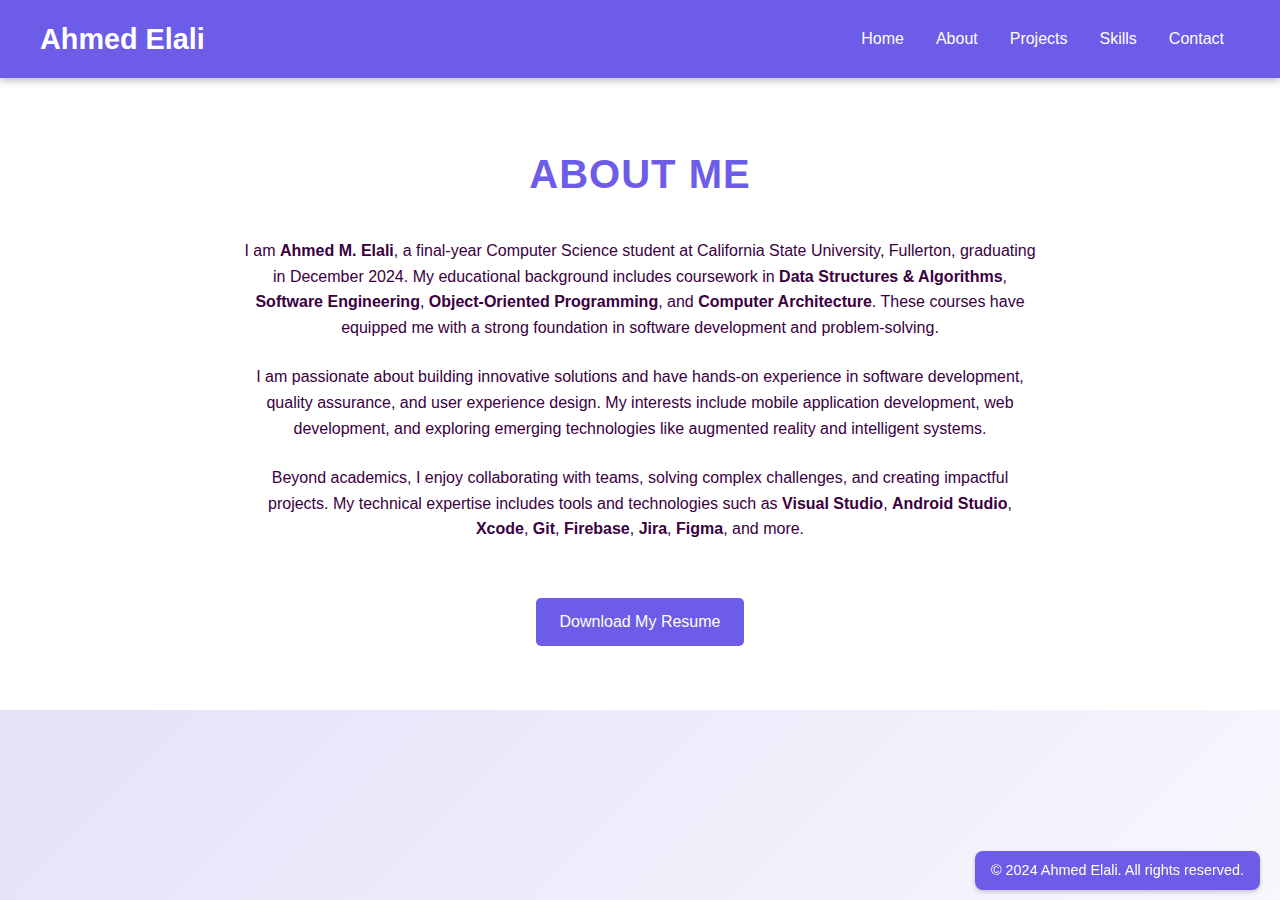
==== about.html @ f1a0cc34 "first commit" ====
<!DOCTYPE html>
<html lang="en">
<head>
    <meta charset="UTF-8">
    <meta name="viewport" content="width=device-width, initial-scale=1.0">
    <title>About Ahmed Elali</title>
    <link rel="stylesheet" href="styles.css">
</head>
<body>
    <!-- Navigation Bar -->
    <nav>
        <div class="container">
            <h1>Ahmed Elali</h1>
            <ul>
                <li><a href="index.html">Home</a></li>
                <li><a href="about.html">About</a></li>
                <li><a href="projects.html">Projects</a></li>
                <li><a href="skills.html">Skills</a></li>
                <li><a href="contact.html">Contact</a></li>
            </ul>
        </div>
    </nav>

    <!-- About Section -->
    <section id="about">
        <div class="container">
            <h2>About Me</h2>
            <div class="about-content">
                <p style="margin-bottom: 1.5rem;">
                    I am <strong>Ahmed M. Elali</strong>, a final-year Computer Science student at California State University, Fullerton, 
                    graduating in December 2024. My educational background includes coursework in <strong>Data Structures & Algorithms</strong>, 
                    <strong>Software Engineering</strong>, <strong>Object-Oriented Programming</strong>, and <strong>Computer Architecture</strong>. 
                    These courses have equipped me with a strong foundation in software development and problem-solving.
                </p>

                <p style="margin-bottom: 1.5rem;">
                    I am passionate about building innovative solutions and have hands-on experience in software development, 
                    quality assurance, and user experience design. My interests include mobile application development, 
                    web development, and exploring emerging technologies like augmented reality and intelligent systems.
                </p>

                <p style="margin-bottom: 1.5rem;">
                    Beyond academics, I enjoy collaborating with teams, solving complex challenges, and creating impactful projects.
                    My technical expertise includes tools and technologies such as <strong>Visual Studio</strong>, <strong>Android Studio</strong>, 
                    <strong>Xcode</strong>, <strong>Git</strong>, <strong>Firebase</strong>, <strong>Jira</strong>, <strong>Figma</strong>, and more.
                </p>

                <div style="text-align: center; margin-top: 2rem;">
                    <a href="Ahmed's Resume(SE7).pdf" download="Ahmed_Elali_Resume" class="btn">Download My Resume</a>
                </div>
            </div>
        </div>
    </section>

    <!-- Footer -->
    <footer>
        <p>&copy; 2024 Ahmed Elali. All rights reserved.</p>
    </footer>
</body>
</html>
---- styles.css ----
/* General Reset */
body, h1, h2, h3, p, ul, li, a {
  margin: 0;
  padding: 0;
  box-sizing: border-box;
}

body {
  font-family: 'Roboto', sans-serif;
  line-height: 1.6;
  color: #3a003f;
  background: linear-gradient(135deg, #e6e0f8, #ffffff);
  margin: 0;
  overflow-x: hidden;
}

/* Navigation Bar */
nav {
  background-color: #6c5ce7;
  color: #fff;
  padding: 1rem 0;
  position: sticky;
  top: 0;
  z-index: 1000;
  box-shadow: 0px 4px 6px rgba(0, 0, 0, 0.2);
}

nav .container {
  display: flex;
  justify-content: space-between;
  align-items: center;
  max-width: 1200px;
  margin: 0 auto;
  padding: 0 1rem;
}

nav h1 {
  font-size: 1.8rem;
  font-weight: bold;
}

nav ul {
  display: flex;
  list-style: none;
}

nav ul li {
  margin: 0 1rem;
}

nav ul li a {
  color: #fff;
  text-decoration: none;
  font-size: 1rem;
  transition: color 0.3s, transform 0.3s;
}

nav ul li a:hover {
  color: #ffd700;
  transform: scale(1.1);
}

/* Home Section */
#home {
  background: linear-gradient(135deg, #d1c4e9, #ffffff);
  color: #3a003f;
  text-align: center;
  padding: 6rem 0;
}

#home .intro {
  max-width: 800px;
  margin: 0 auto;
  animation: fadeIn 1.5s ease-in-out;
}

@keyframes fadeIn {
  0% {
      opacity: 0;
  }
  100% {
      opacity: 1;
  }
}

#home .intro h2 {
  font-size: 3rem;
  margin-bottom: 1rem;
  text-transform: uppercase;
  letter-spacing: 2px;
}

#home .intro img {
  width: 180px;
  height: 180px;
  border-radius: 50%;
  margin: 1rem auto;
  display: block;
  border: 3px solid #6c5ce7;
}

#home p {
  font-size: 1.2rem;
  line-height: 1.8;
}

/* Section Headings */
section h2 {
  font-size: 2.5rem;
  text-align: center;
  margin-bottom: 2rem;
  color: #6c5ce7;
  text-transform: uppercase;
  letter-spacing: 1px;
}

/* About Section */
#about {
  background-color: #ffffff;
  padding: 4rem 1rem;
  color: #3a003f;
}

#about .container {
  max-width: 800px;
  margin: 0 auto;
  text-align: center;
}

#about .btn {
  display: inline-block;
  padding: 0.7rem 1.5rem;
  background-color: #6c5ce7;
  color: #fff;
  text-decoration: none;
  border-radius: 5px;
  margin-top: 1.5rem;
  transition: background-color 0.3s, transform 0.3s;
}

#about .btn:hover {
  background-color: #b39ddb;
  transform: scale(1.1);
}

/* Projects Section */
#projects {
  background: linear-gradient(135deg, #ffffff, #e6e0f8);
  padding: 4rem 1rem;
}

.project-item {
  background-color: #ffffff;
  border: 1px solid #e0e0e0;
  border-radius: 10px;
  margin-bottom: 2rem;
  padding: 1.5rem;
  color: #3a003f;
  transition: transform 0.3s, box-shadow 0.3s;
}

.project-item:hover {
  transform: translateY(-10px);
  box-shadow: 0 6px 15px rgba(0, 0, 0, 0.2);
}

.project-item h3 {
  font-size: 1.5rem;
  margin-bottom: 1rem;
}

/* Skills Section */
#skills {
  background-color: #ffffff;
  padding: 4rem 1rem;
  color: #3a003f;
}

#skills ul {
  list-style: none;
  max-width: 800px;
  margin: 0 auto;
  padding: 0;
  text-align: left;
  font-size: 1.2rem;
  line-height: 1.8;
}

#skills ul li {
  margin-bottom: 1.2rem;
  display: flex;
  align-items: center;
}

#skills ul li::before {
  content: "\2022";
  color: #6c5ce7;
  font-size: 1.5rem;
  margin-right: 0.5rem;
}

/* Contact Section */
#contact {
  background: linear-gradient(135deg, #e6e0f8, #ffffff);
  padding: 4rem 1rem;
  text-align: center;
  color: #3a003f;
}

#contact form {
  max-width: 600px;
  margin: 0 auto;
  background-color: #ffffff;
  padding: 2rem;
  border-radius: 10px;
  box-shadow: 0 4px 10px rgba(0, 0, 0, 0.2);
}

#contact form label {
  display: block;
  margin-bottom: 0.5rem;
  font-weight: bold;
  color: #6c5ce7;
}

#contact form input,
#contact form textarea {
  width: 100%;
  padding: 0.7rem;
  margin-bottom: 1rem;
  border: 1px solid #e0e0e0;
  border-radius: 5px;
  background-color: #f9f9f9;
  color: #3a003f;
}

#contact form button {
  display: inline-block;
  padding: 0.7rem 1.5rem;
  background-color: #6c5ce7;
  color: #fff;
  border: none;
  border-radius: 5px;
  cursor: pointer;
  transition: background-color 0.3s, transform 0.3s;
}

#contact form button:hover {
  background-color: #b39ddb;
  transform: scale(1.1);
}

/* Social Links */
.social-links a {
  color: #6c5ce7;
  margin: 0 0.5rem;
  font-size: 1.8rem;
  transition: color 0.3s, transform 0.3s;
}

.social-links a:hover {
  color: #9575cd;
  transform: scale(1.2);
}

/* Footer */
footer {
  background-color: #6c5ce7;
  color: #fff;
  font-size: 0.9rem;
  position: fixed;
  bottom: 10px;
  right: 20px;
  padding: 0.5rem 1rem;
  border-radius: 8px;
  box-shadow: 0 2px 4px rgba(0, 0, 0, 0.2);
}
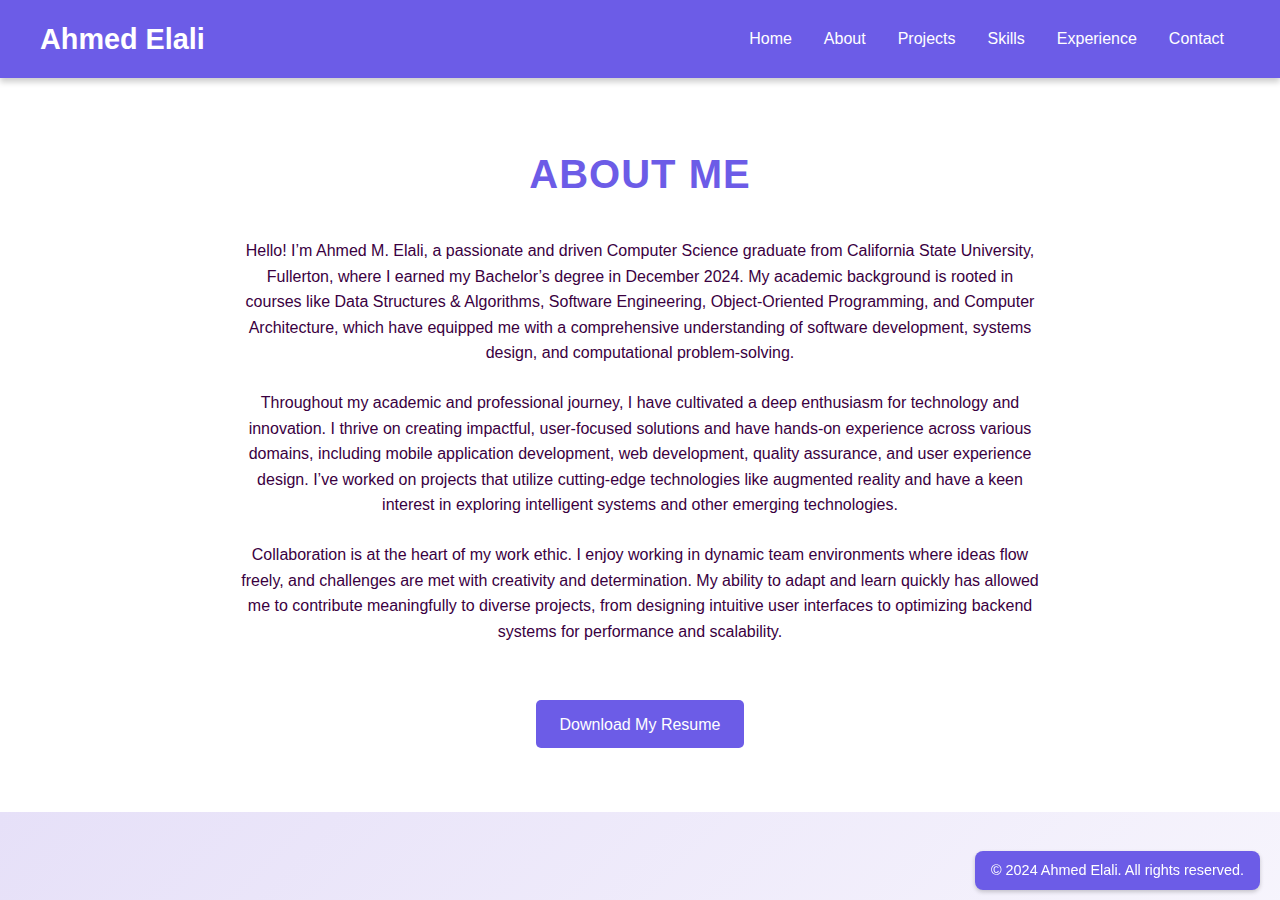
==== commit 25c73a76: "Updated" ====
--- a/about.html
+++ b/about.html
@@ -16,6 +16,7 @@
                 <li><a href="about.html">About</a></li>
                 <li><a href="projects.html">Projects</a></li>
                 <li><a href="skills.html">Skills</a></li>
+                <li><a href="experience.html">Experience</a></li>
                 <li><a href="contact.html">Contact</a></li>
             </ul>
         </div>
@@ -27,24 +28,12 @@
             <h2>About Me</h2>
             <div class="about-content">
                 <p style="margin-bottom: 1.5rem;">
-                    I am <strong>Ahmed M. Elali</strong>, a final-year Computer Science student at California State University, Fullerton, 
-                    graduating in December 2024. My educational background includes coursework in <strong>Data Structures & Algorithms</strong>, 
-                    <strong>Software Engineering</strong>, <strong>Object-Oriented Programming</strong>, and <strong>Computer Architecture</strong>. 
-                    These courses have equipped me with a strong foundation in software development and problem-solving.
+                    Hello! I’m Ahmed M. Elali, a passionate and driven Computer Science graduate from California State University, Fullerton, where I earned my Bachelor’s degree in December 2024. My academic background is rooted in courses like Data Structures & Algorithms, Software Engineering, Object-Oriented Programming, and Computer Architecture, which have equipped me with a comprehensive understanding of software development, systems design, and computational problem-solving.
+                    <p style="margin-bottom: 1.5rem;"></p>
+                    Throughout my academic and professional journey, I have cultivated a deep enthusiasm for technology and innovation. I thrive on creating impactful, user-focused solutions and have hands-on experience across various domains, including mobile application development, web development, quality assurance, and user experience design. I’ve worked on projects that utilize cutting-edge technologies like augmented reality and have a keen interest in exploring intelligent systems and other emerging technologies.
+                    <p style="margin-bottom: 1.5rem;"></p>
+                    Collaboration is at the heart of my work ethic. I enjoy working in dynamic team environments where ideas flow freely, and challenges are met with creativity and determination. My ability to adapt and learn quickly has allowed me to contribute meaningfully to diverse projects, from designing intuitive user interfaces to optimizing backend systems for performance and scalability.
                 </p>
-
-                <p style="margin-bottom: 1.5rem;">
-                    I am passionate about building innovative solutions and have hands-on experience in software development, 
-                    quality assurance, and user experience design. My interests include mobile application development, 
-                    web development, and exploring emerging technologies like augmented reality and intelligent systems.
-                </p>
-
-                <p style="margin-bottom: 1.5rem;">
-                    Beyond academics, I enjoy collaborating with teams, solving complex challenges, and creating impactful projects.
-                    My technical expertise includes tools and technologies such as <strong>Visual Studio</strong>, <strong>Android Studio</strong>, 
-                    <strong>Xcode</strong>, <strong>Git</strong>, <strong>Firebase</strong>, <strong>Jira</strong>, <strong>Figma</strong>, and more.
-                </p>
-
                 <div style="text-align: center; margin-top: 2rem;">
                     <a href="Ahmed's Resume(SE7).pdf" download="Ahmed_Elali_Resume" class="btn">Download My Resume</a>
                 </div>
--- a/styles.css
+++ b/styles.css
@@ -275,3 +275,106 @@
   border-radius: 8px;
   box-shadow: 0 2px 4px rgba(0, 0, 0, 0.2);
 }
+
+#experience {
+  padding: 4rem 1rem;
+  text-align: center;
+}
+
+#experience .container {
+  max-width: 800px;
+  margin: 0 auto;
+}
+
+.job {
+  margin-bottom: 2rem;
+  padding: 1.5rem;
+  border: 1px solid #ddd;
+  border-radius: 8px;
+  background-color: #f9f9f9;
+  box-shadow: 0 4px 6px rgba(0, 0, 0, 0.1);
+  text-align: left;
+}
+
+.job h3 {
+  color: #6c5ce7;
+  margin-bottom: 0.5rem;
+  font-size: 1.5rem;
+}
+
+.job h4 {
+  color: #333;
+  font-size: 1.2rem;
+  margin-bottom: 0.5rem;
+  font-style: italic;
+}
+
+.job p {
+  line-height: 1.6;
+  margin-bottom: 1rem;
+  font-weight: bold;
+}
+
+.job ul {
+  padding-left: 1.5rem;
+  margin: 0;
+}
+
+.job ul li {
+  margin-bottom: 0.8rem;
+  font-size: 1rem;
+  color: #555;
+}
+
+/* Mobile Styles */
+@media (max-width: 768px) {
+  nav .container {
+      flex-direction: column; /* Ensures the name and buttons stack */
+      align-items: flex-start; /* Aligns content to the left */
+      padding-left: 1rem;
+  }
+
+  nav h1 {
+      margin-bottom: 0.8rem; /* Adds spacing below the name */
+  }
+
+  nav ul {
+      flex-direction: row; /* Ensures buttons are in a row */
+      flex-wrap: wrap; /* Allows wrapping if buttons don't fit */
+      gap: 0.8rem; /* Adds spacing between buttons */
+      justify-content: flex-start; /* Aligns buttons to the left */
+  }
+
+  nav ul li a {
+      font-size: 1rem;
+      padding: 0.5rem 1rem;
+      border-radius: 30px;
+      text-align: center; /* Centers text inside buttons */
+      box-shadow: 0 4px 6px rgba(0, 0, 0, 0.2);
+  }
+}
+
+@media (max-width: 480px) {
+  nav .container {
+      flex-direction: column; /* Ensures stacking for smaller screens */
+      align-items: flex-start;
+      padding-left: 1rem;
+  }
+
+  nav h1 {
+      margin-bottom: 0.6rem; /* Adjusts spacing for smaller screens */
+      font-size: 1.2rem;
+  }
+
+  nav ul {
+      flex-direction: row; /* Keeps buttons in a row */
+      flex-wrap: wrap; /* Allows wrapping */
+      gap: 0.6rem; /* Adjusts spacing between buttons */
+      justify-content: flex-start; /* Aligns buttons to the left */
+  }
+
+  nav ul li a {
+      font-size: 0.9rem; /* Reduces font size for smaller screens */
+      padding: 0.4rem 0.8rem; /* Adjusts padding for smaller buttons */
+  }
+}